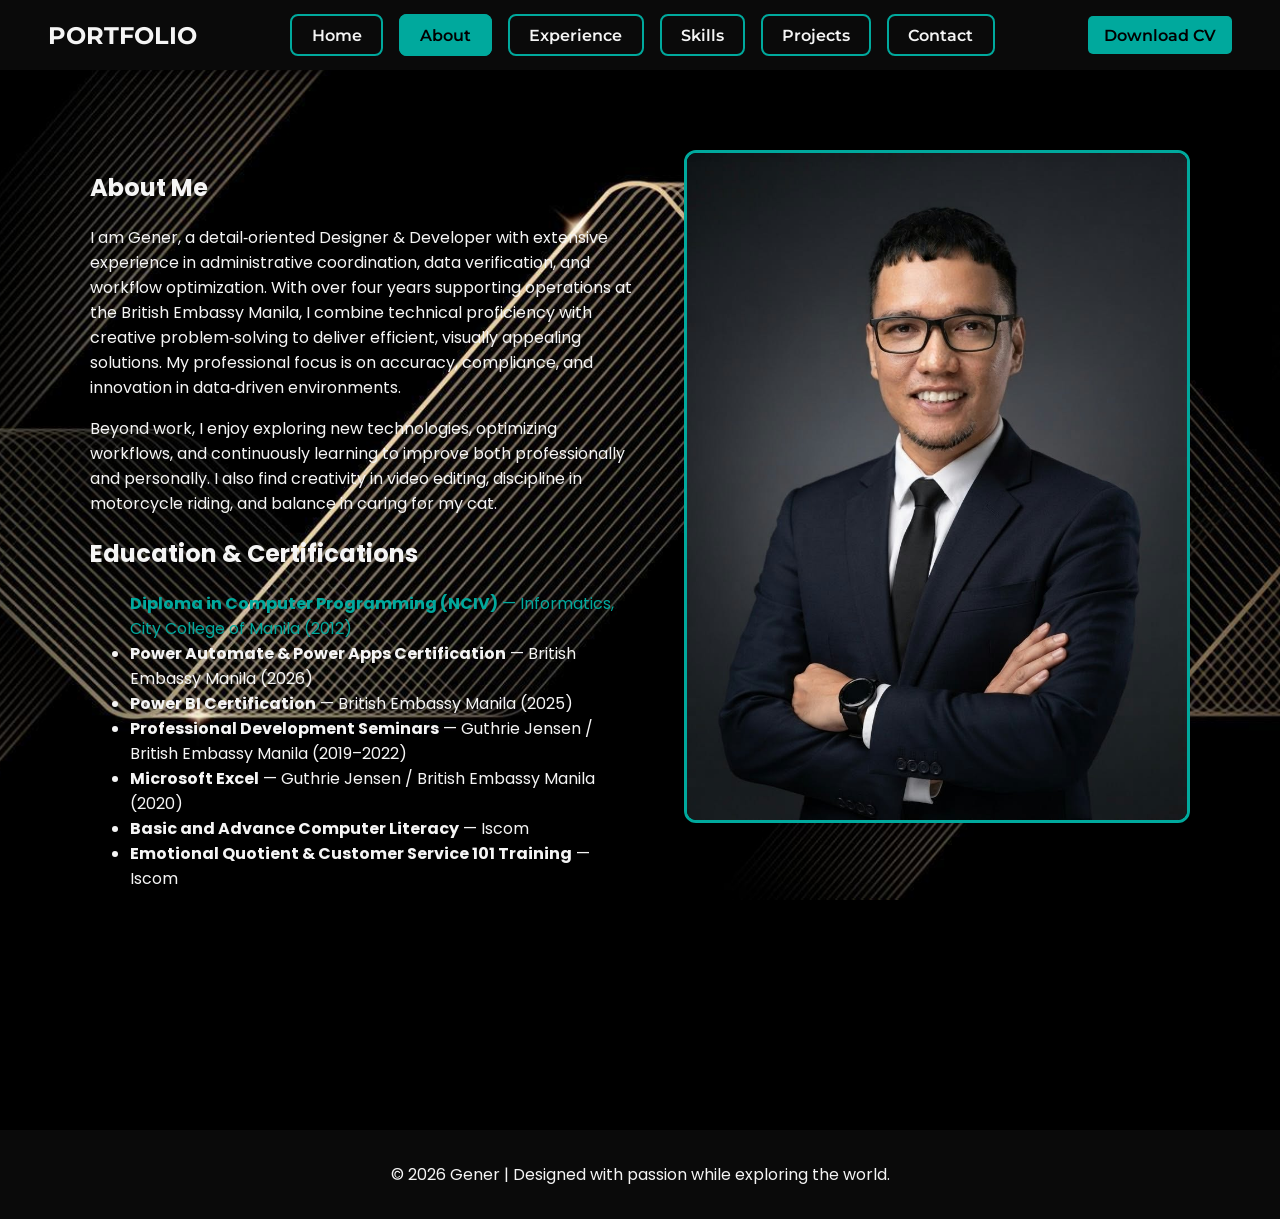
==== about.html @ e72fcc2e "Update about.html" ====
<!DOCTYPE html>
<html lang="en">
<head>
  <meta charset="UTF-8">
  <meta name="viewport" content="width=device-width, initial-scale=1.0">
  <title>About | Gener</title>
  <link rel="stylesheet" href="style.css">
</head>
<body>
  <!-- Header -->
  <header>
    <div class="logo">PORTFOLIO</div>
    <nav>
      <ul class="nav-buttons">
        <li><a href="index.html" class="btn-nav">Home</a></li>
        <li><a href="about.html" class="btn-nav active">About</a></li>
        <li><a href="experience.html" class="btn-nav">Experience</a></li>
        <li><a href="skills.html" class="btn-nav">Skills</a></li>
        <li><a href="projects.html" class="btn-nav">Projects</a></li>
        <li><a href="contact.html" class="btn-nav">Contact</a></li>
      </ul>
    </nav>
    <a href="Gener_CV.pdf" class="btn-download">Download CV</a>
  </header>

  <!-- About Section -->
  <section class="about">
    <div class="about-content">
      <!-- Text on the left -->
      <div class="about-text">
        <h1>About Me</h1>
        <p>
          I am Gener, a detail‑oriented Designer & Developer with extensive experience in administrative coordination, data verification, and workflow optimization. 
          With over four years supporting operations at the British Embassy Manila, I combine technical proficiency with creative problem‑solving to deliver efficient, 
          visually appealing solutions. My professional focus is on accuracy, compliance, and innovation in data‑driven environments.
        </p>
        <p>
          Beyond work, I enjoy exploring new technologies, optimizing workflows, and continuously learning to improve both professionally and personally. 
          I also find creativity in video editing, discipline in motorcycle riding, and balance in caring for my cat.
        </p>

        <!-- Education Section -->
        <h2>Education & Certifications</h2>
        <ul>
          <li class="diploma-text">
          <strong>Diploma in Computer Programming (NCIV)</strong> — Informatics, City College of Manila (2012)
          <span class="diploma-image">
          <img src="diploma-image.jpg" alt="Diploma Certificate">
          </span>
          </li>
          <li><strong>Power Automate & Power Apps Certification</strong> — British Embassy Manila (2026)</li>
          <li><strong>Power BI Certification</strong> — British Embassy Manila (2025)</li>
          <li><strong>Professional Development Seminars</strong> — Guthrie Jensen / British Embassy Manila (2019–2022)</li>
          <li><strong>Microsoft Excel</strong> — Guthrie Jensen / British Embassy Manila (2020)</li>
          <li><strong>Basic and Advance Computer Literacy</strong> — Iscom </li>
          <li><strong>Emotional Quotient & Customer Service 101 Training</strong> — Iscom </li>
        </ul>
      </div>

      <!-- Photo on the right -->
      <div class="about-image">
        <img src="your-photo.jpg" alt="Gener Professional Portrait">
      </div>
    </div>
  </section>

  <!-- Footer -->
  <footer>
    <p>© 2026 Gener | Designed with passion while exploring the world.</p>
  </footer>
</body>
</html>
---- style.css ----
@import url('https://fonts.googleapis.com/css2?family=Montserrat:wght@600;700&family=Poppins:wght@400;500&display=swap');

/* Global Styles */
body {
  font-family: 'Poppins', sans-serif;
  margin: 0;
  background-color: #000;
  color: #f5f5f5;
  scroll-behavior: smooth;
}

/* Header */
header {
  display: flex;
  justify-content: space-between;
  align-items: center;
  background: #0a0a0a;
  padding: 1rem 3rem;
  box-shadow: 0 2px 8px rgba(0,0,0,0.6);
  position: sticky;
  top: 0;
  z-index: 1000;
}

.logo {
  font-family: 'Montserrat', sans-serif;
  font-weight: 700;
  color: #f5f5f5;
  font-size: 1.5rem;
}

/* Navigation Buttons */
.nav-buttons {
  list-style: none;
  display: flex;
  gap: 1rem;
  margin: 0;
  padding: 0;
}

.btn-nav {
  background: transparent;
  color: #f5f5f5;
  font-family: 'Montserrat', sans-serif;
  font-weight: 600;
  text-decoration: none;
  padding: 0.6rem 1.2rem;
  border-radius: 8px;
  border: 2px solid #00a99d;
  transition: all 0.3s ease;
}

.btn-nav:hover,
.btn-nav.active {
  background: #00a99d;
  color: #000;
}

/* Download CV Button */
.btn-download {
  font-family: 'Montserrat', sans-serif;
  background: #00a99d;
  color: #000;
  padding: 0.6rem 1rem;
  border-radius: 5px;
  text-decoration: none;
  font-weight: 600;
  transition: background 0.3s ease;
}

.btn-download:hover {
  background: #007f8c;
  color: #fff;
}

/* Hero Section */
.hero {
  position: relative;
  display: flex;
  align-items: center;
  justify-content: center;
  min-height: 100vh;
  padding: 5rem 2rem;
  overflow: hidden;
}

.hero-bg {
  position: absolute;
  top: 0;
  left: 0;
  width: 100%;
  height: 100%;
  background-image: url('backround 4k.jpg'); /* check spelling/path */
  background-size: cover;
  background-position: center center;
  background-repeat: no-repeat;
  background-attachment: fixed; 
  z-index: -1;
}

.hero-bg::after {
  content: "";
  position: absolute;
  inset: 0;
  background: rgba(0,0,0,0.5);
  z-index: -1;
}

.hero-content {
  display: flex;
  align-items: center;
  justify-content: space-between;
  gap: 3rem;
  max-width: 1100px;
  margin: 0 auto;
  position: relative;
  z-index: 1;
  color: #fff;
}

.hero-text {
  flex: 1;
  max-width: 600px;
  animation: fadeIn 1.2s ease-in-out;
}

.hero-text .tagline {
  color: #ff4d4d;
  font-weight: 600;
  letter-spacing: 1px;
}

.hero-text h1 {
  font-family: 'Montserrat', sans-serif;
  font-size: 2.8rem;
  margin: 0.5rem 0;
}

.hero-text h2 {
  font-family: 'Montserrat', sans-serif;
  font-size: 1.5rem;
  color: #e0e0e0;
  margin-bottom: 1rem;
}

.hero-text p {
  line-height: 1.8;
  margin-bottom: 1.5rem;
}

/* Buttons */
.buttons {
  display: flex;
  gap: 1rem;
}

.btn-primary {
  background: linear-gradient(to right, #004080, #00a99d);
  color: #fff;
  padding: 0.7rem 1.2rem;
  border-radius: 5px;
  text-decoration: none;
  font-family: 'Montserrat', sans-serif;
  font-weight: 600;
  transition: all 0.3s ease;
}

.btn-primary:hover {
  background: linear-gradient(to right, #002d5a, #007f8c);
  transform: translateY(-2px);
}

.btn-outline {
  border: 2px solid #fff;
  color: #fff;
  padding: 0.7rem 1.2rem;
  border-radius: 5px;
  text-decoration: none;
  font-family: 'Montserrat', sans-serif;
  font-weight: 600;
  transition: all 0.3s ease;
}

.btn-outline:hover {
  background: linear-gradient(to right, #004080, #00a99d);
  color: #fff;
  border: none;
  transform: translateY(-2px);
}

/* Hero Image */
.hero-image img {
  width: 350px;
  border-radius: 12px;
  border: 3px solid #e0e0e0;
  box-shadow: 0 10px 25px rgba(0, 0, 0, 0.25);
  background: transparent;
  animation: fadeIn 1.2s ease-in-out;
}

/* Shared Section Styles (About, Experience, Skills, Contact) */
.about,
.experience,
.skills,
.contact {
  position: relative;
  padding: 5rem 2rem;
  min-height: 100vh;
  background-image: url('backround 4k.jpg'); /* reuse same background */
  background-size: cover;
  background-position: center center;
  background-repeat: no-repeat;
  background-attachment: fixed; 
  color: #f5f5f5;
}

.about::after,
.experience::after,
.skills::after,
.contact::after {
  content: "";
  position: absolute;
  inset: 0;
  background: rgba(0,0,0,0.5);
  z-index: -1;
}

.about-content,
.experience-content,
.skills-content,
.contact-content {
  display: flex;
  justify-content: space-between;
  align-items: flex-start;
  gap: 3rem;
  max-width: 1100px;
  margin: 0 auto;
  position: relative;
  z-index: 1;
}

.about-text,
.experience-text,
.skills-text,
.contact-text {
  flex: 1;
  max-width: 600px;
  animation: fadeIn 1.2s ease-in-out;
}

.about-image,
.experience-image,
.skills-image,
.contact-image {
  flex-shrink: 0;
  align-self: flex-start;
}

.about-image img,
.experience-image img,
.skills-image img,
.contact-image img {
  width: 350px;
  border-radius: 12px;
  border: 3px solid #e0e0e0;
  box-shadow: 0 10px 25px rgba(0, 0, 0, 0.25);
  background: transparent;
  transition: all 0.3s ease-in-out;
}

.about-image img:hover,
.experience-image img:hover,
.skills-image img:hover,
.contact-image img:hover {
  transform: scale(1.03);
}

/* Footer */
footer {
  background: #0a0a0a;
  color: #f5f5f5;
  text-align: center;
  padding: 1rem;
}

/* Animation */
@keyframes fadeIn {
  from { opacity: 0; transform: translateY(20px); }
  to { opacity: 1; transform: translateY(0); }
}

/* Responsive Design */
@media (max-width: 768px) {
  .hero-content,
  .about-content,
  .experience-content,
  .skills-content,
  .contact-content {
    flex-direction: column;
    text-align: center;
  }

  .hero-image img,
  .about-image img,
  .experience-image img,
  .skills-image img,
  .contact-image img {
    width: 250px;
    margin-top: 1.5rem;
  }
}
/* Diploma Hover Popup */
.diploma-text {
  position: relative;
  display: inline-block;
  cursor: pointer;
  color: #00a99d;
  transition: color 0.3s ease;
}

.diploma-text:hover {
  color: #fff;
}

.diploma-image {
  display: none;
  position: absolute;
  top: 120%;
  left: 0;
  z-index: 10;
}

.diploma-text:hover .diploma-image {
  display: block;
  animation: fadeIn 0.5s ease-in-out;
}

.diploma-image img {
  width: 400px;
  border: 2px solid #ccc;
  border-radius: 8px;
  box-shadow: 0 4px 8px rgba(0,0,0,0.3);
}

/* Smooth fade-in animation */
@keyframes fadeIn {
  from { opacity: 0; transform: translateY(10px); }
  to { opacity: 1; transform: translateY(0); }
}

.card-container {
  perspective: 1000px;
  display: inline-block;
}

.card {
  width: 300px;
  height: 400px;
  position: relative;
  transform-style: preserve-3d;
  transition: transform 0.8s;
}

.card:hover {
  transform: rotateY(180deg);
}

.card-front, .card-back {
  position: absolute;
  width: 100%;
  height: 100%;
  backface-visibility: hidden;
  border-radius: 10px;
  overflow: hidden;
  box-shadow: 0 4px 10px rgba(0,0,0,0.3);
}

.card-front {
  background: #111;
  color: #fff;
  text-align: center;
  padding: 1rem;
}

.card-front img {
  width: 100%;
  height: 250px;
  object-fit: cover;
  border-bottom: 2px solid #00a99d;
}

.card-back {
  background: #00a99d;
  color: #fff;
  transform: rotateY(180deg);
  text-align: center;
  padding: 1.5rem;
}
/* 3D Flip Animation */
.card-container {
  perspective: 1000px;
}

.card {
  width: 300px;
  height: 400px;
  position: relative;
  transform-style: preserve-3d;
  transition: transform 0.8s ease;
}

.card:hover {
  transform: rotateY(180deg);
}

.card-front, .card-back {
  position: absolute;
  width: 100%;
  height: 100%;
  backface-visibility: hidden;
  border-radius: 10px;
  overflow: hidden;
  box-shadow: 0 4px 10px rgba(0,0,0,0.3);
}

.card-front {
  background: #111;
  color: #fff;
  text-align: center;
  padding: 1rem;
}

.card-front img {
  width: 100%;
  height: 250px;
  object-fit: cover;
  border-bottom: 2px solid #00a99d;
}
.card-back {
  background-color: #00a99d;
  color: #fff;
  transform: rotateY(180deg);
  text-align: left; /* Change from center to left for better readability */
  padding: 1.5rem;
  border-radius: 10px;
}

.card-back h3 {
  text-align: center; /* Keep the heading centered */
  margin-bottom: 1rem;
  font-weight: 700;
}

.card-back ul {
  list-style-type: disc; /* Adds bullet points */
  padding-left: 1.5rem; /* Indent bullets properly */
  line-height: 1.6; /* Improves spacing between lines */
}

.card-back li {
  margin-bottom: 0.5rem;
}
.hover-title {
  position: relative;
  display: inline-block;
  cursor: pointer;
  color: #fff;
}

.popup-image {
  display: none;
  position: absolute;
  top: 120%;
  left: 0;
  z-index: 10;
  opacity: 0;
  transition: opacity 0.3s ease;
}

.popup-image img {
  width: 440px;
  border: 2px solid #00a99d;
  border-radius: 8px;
  box-shadow: 0 4px 10px rgba(0,0,0,0.4);
}
.hover-title {
  position: relative;
  display: inline-block;
  cursor: pointer;
  color: #fff;
}

.popup-image {
  display: none;
  position: absolute;
  top: 0;
  right: -480px; /* adjust to fit your layout */
  z-index: 10;
  opacity: 0;
  transform: translateX(50px); /* start slightly off-screen */
  transition: opacity 0.4s ease, transform 0.4s ease;
}

.popup-image img {
  width: 440px; /* double size */
  border: 2px solid #00a99d;
  border-radius: 8px;
  box-shadow: 0 4px 10px rgba(0,0,0,0.4);
}

.hover-title:hover .popup-image {
  display: block;
  opacity: 1;
  transform: translateX(0); /* slides into place */
}
.about-content {
  display: flex;
  justify-content: space-between;
  align-items: flex-start;
}

.about-image {
  position: sticky;   /* keeps it fixed while scrolling within section */
  top: 100px;         /* distance from top of viewport */
  align-self: flex-start;
}

.about-image img {
  width: 500px;
  border-radius: 12px;
  border: 3px solid #00a99d;
  box-shadow: 0 10px 25px rgba(0, 0, 0, 0.25);
  transition: all 0.3s ease-in-out;
}

.about-image img:hover {
  transform: scale(1.03);
}
.skills-content {
  display: grid;
  grid-template-columns: 1fr 1fr;
  gap: 4rem; /* wider spacing between columns */
  max-width: 1200px;
  margin: 0 auto;
  padding: 3rem 2rem;
  color: #f5f5f5;
  line-height: 1.8; /* smoother text flow */
  font-size: 1rem;
}

.skills-content h1 {
  font-size: 1.9rem;
  color: #00a99d;
  margin-bottom: 1.2rem;
  border-bottom: 2px solid #00a99d;
  padding-bottom: 0.6rem;
  text-transform: uppercase;
  letter-spacing: 1px;
  font-family: 'Montserrat', sans-serif;
}

.skills-list {
  list-style: none;
  padding-left: 0;
  margin-bottom: 2rem;
}

.skills-list li {
  margin-bottom: 1rem;
  color: #ddd;
  font-family: 'Poppins', sans-serif;
}

.skills-list li strong {
  display: block; /* separates headings from descriptions */
  color: #ffd700;
  font-weight: 600;
  margin-bottom: 0.3rem;
}

@media (max-width: 900px) {
  .skills-content {
    grid-template-columns: 1fr;
    text-align: center;
  }

  .skills-list li strong {
    display: inline;
  }
}
#contact {
  background-color: #111;
  color: #fff;
  padding: 40px;
  border-radius: 15px;
  max-width: 400px; /* use max-width for responsiveness */
  margin: 50px auto;
  box-shadow: 0 0 15px rgba(0, 0, 0, 0.5);
}

#contact h2 {
  text-align: center;
  margin-bottom: 20px;
  font-size: 1.8em;
}

.contact-form input,
.contact-form textarea {
  width: 100%;
  padding: 12px;
  margin: 10px 0;
  border: 1px solid #444;
  border-radius: 10px;
  background-color: #222;
  color: #fff;
  font-size: 1em;
  outline: none;
}

.contact-form input:focus,
.contact-form textarea:focus {
  border-color: #00bfa5; /* subtle highlight when focused */
}

.contact-form textarea {
  height: 120px;
  resize: none;
}

.contact-form button {
  width: 100%;
  padding: 12px;
  background-color: #f5f5f5;
  color: #000;
  border: none;
  border-radius: 10px;
  cursor: pointer;
  font-weight: bold;
  transition: background-color 0.3s ease;
}

.contact-form button:hover {
  background-color: #ddd;
}
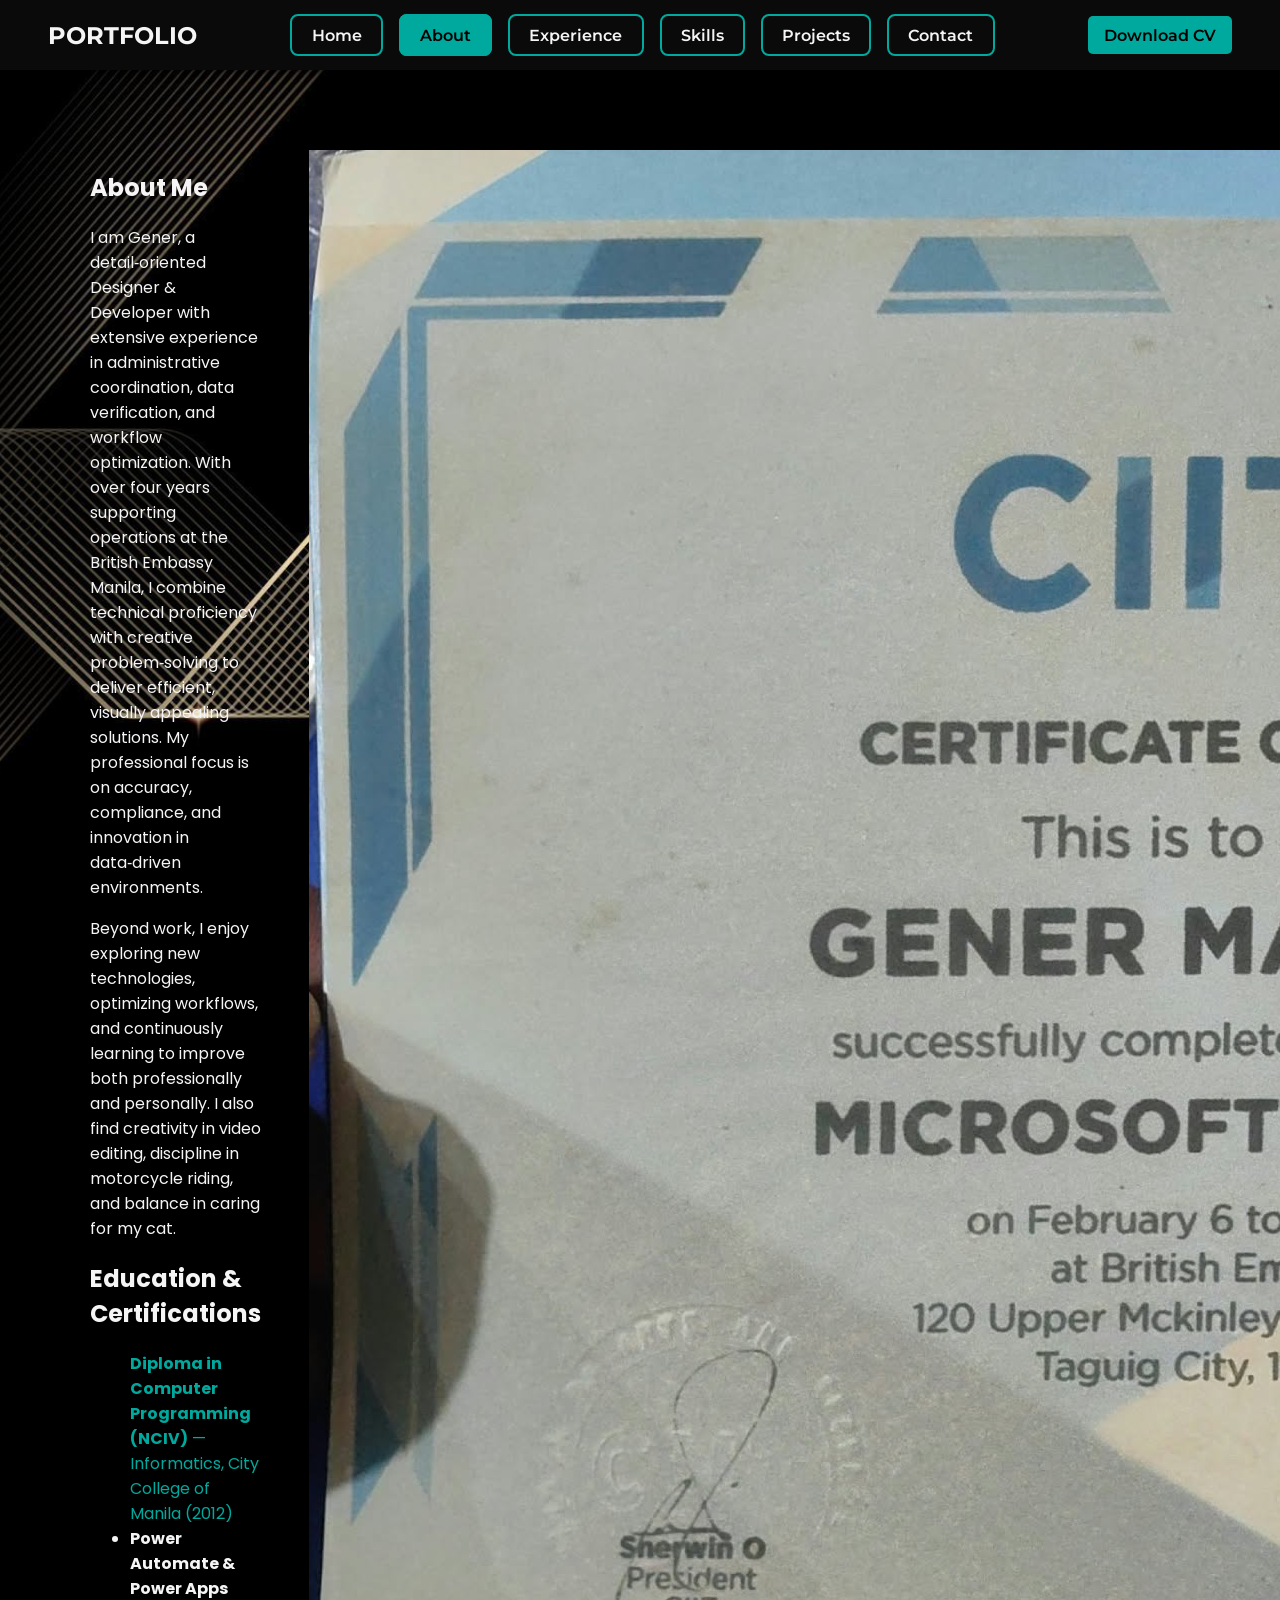
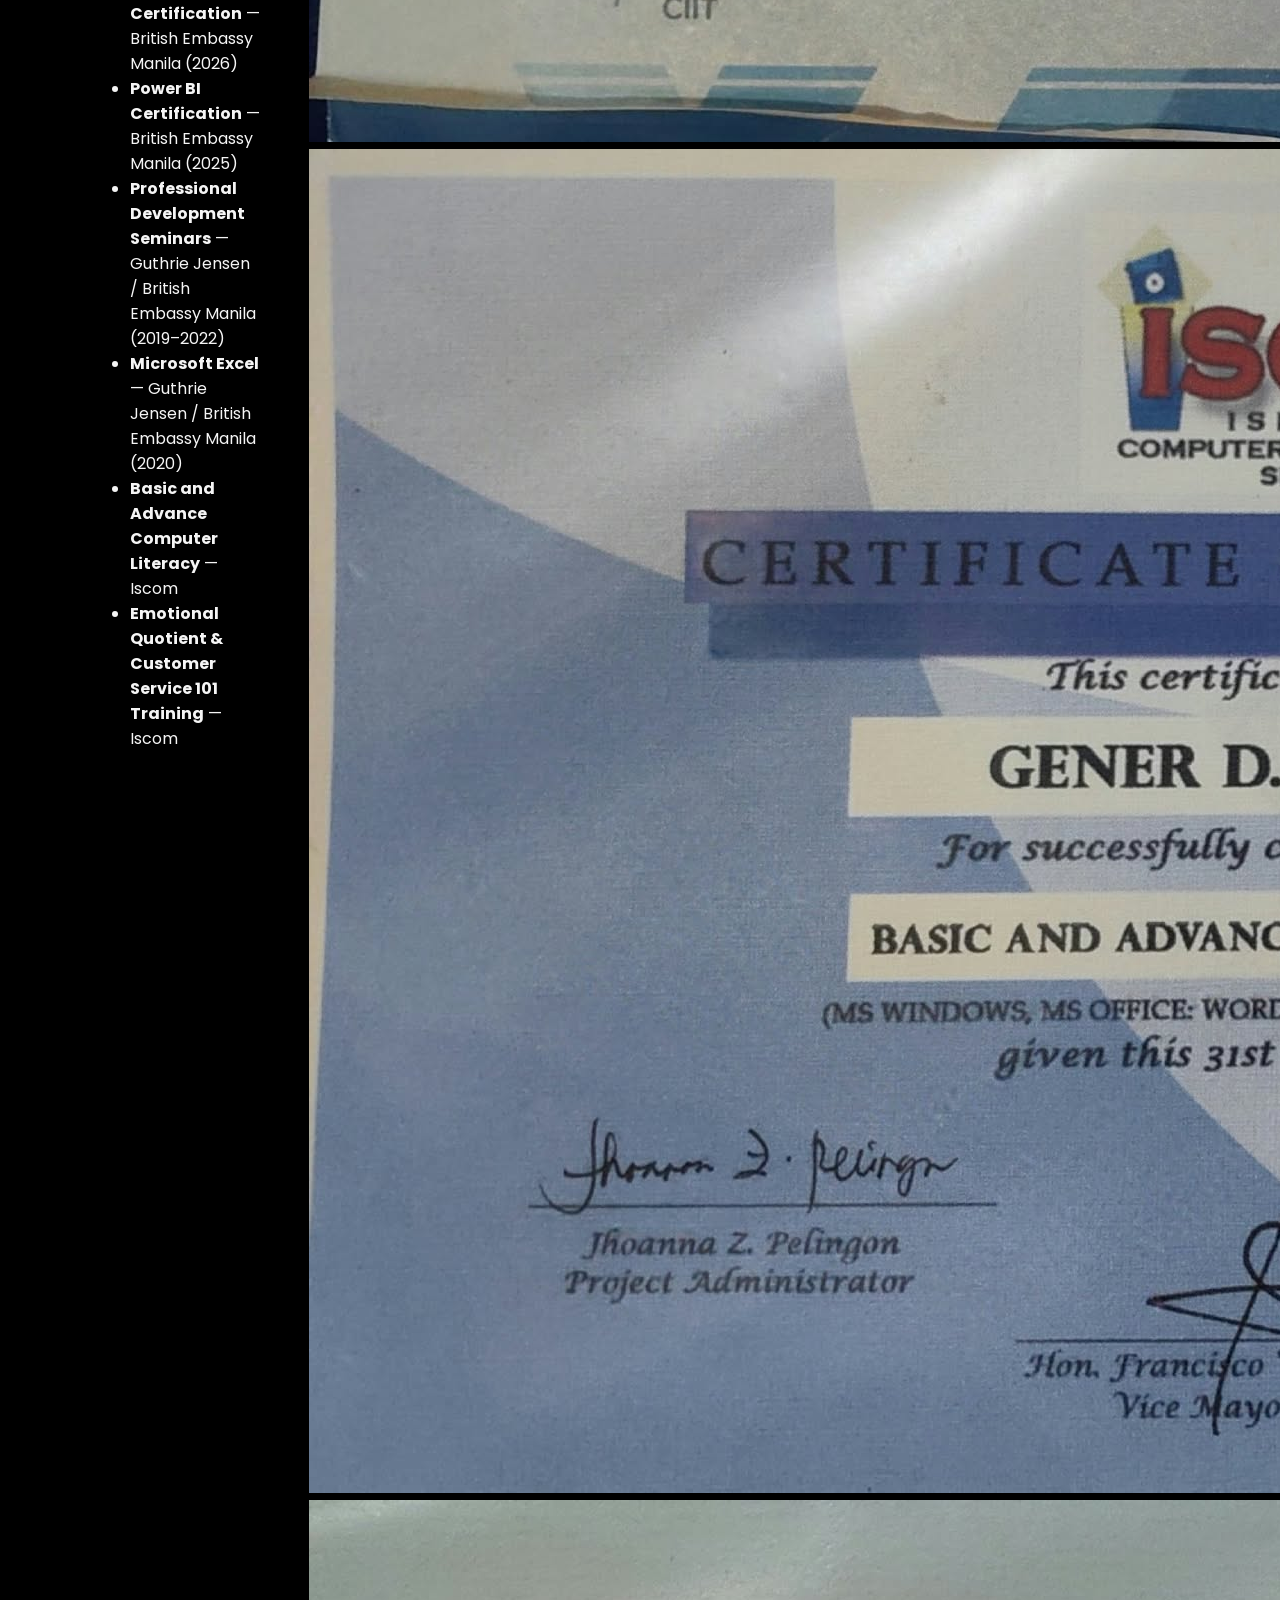
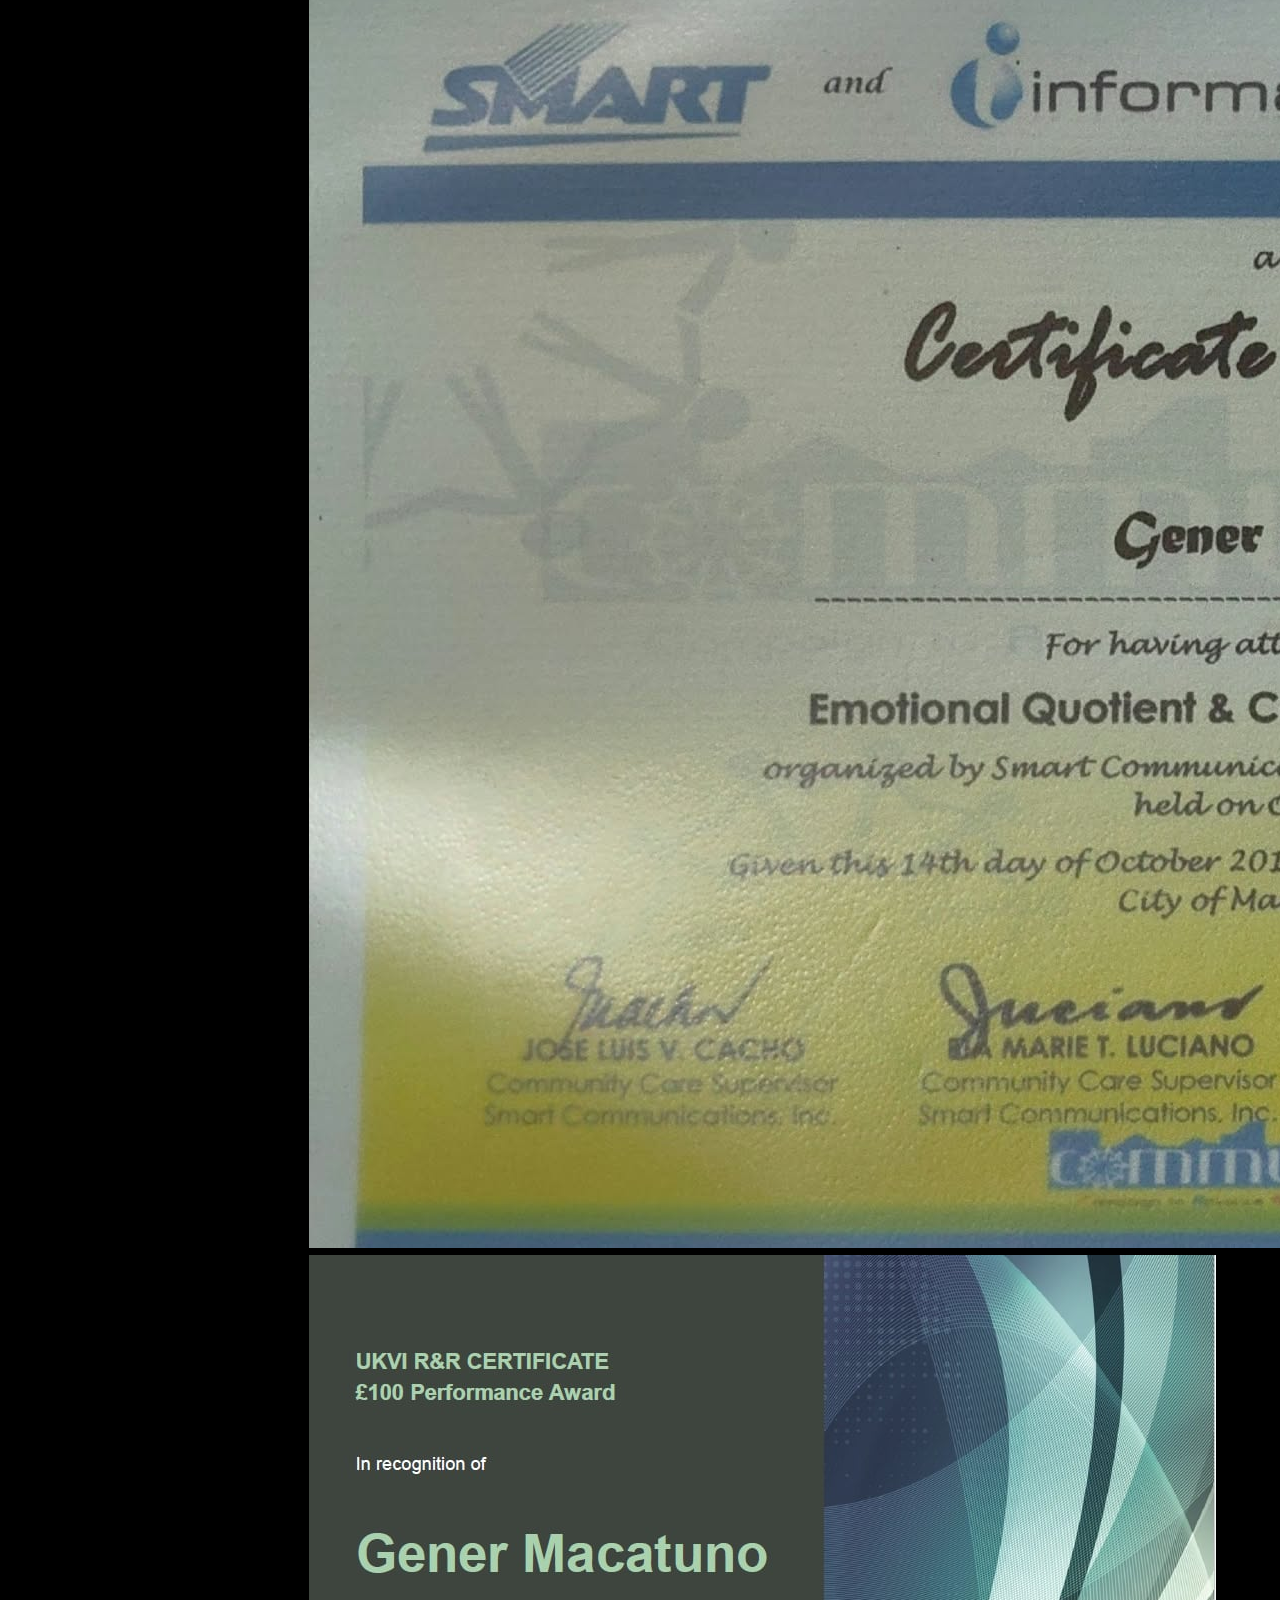
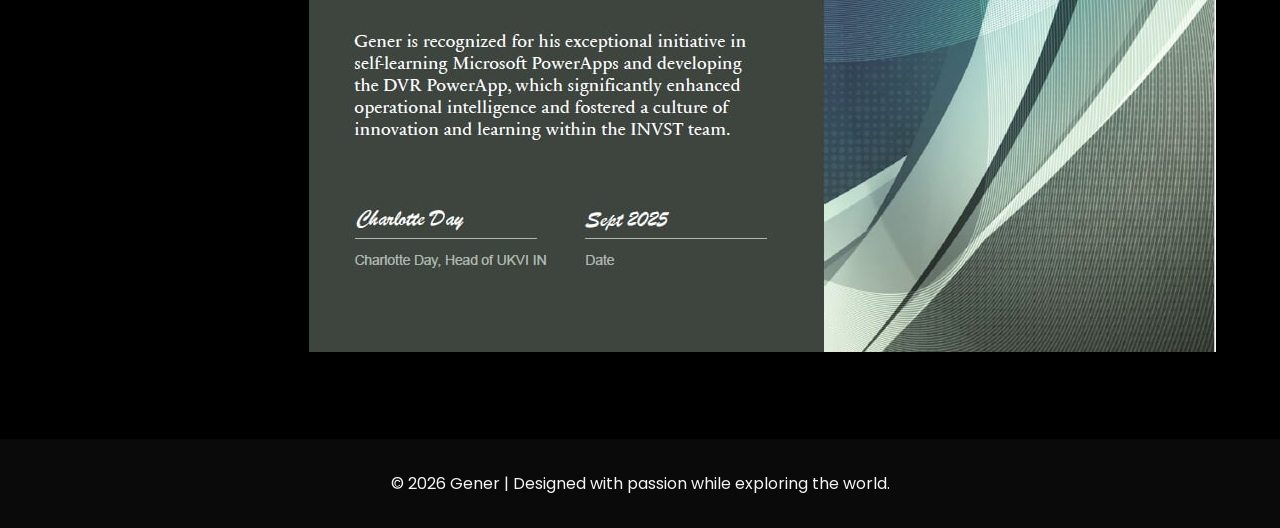
==== commit 981648a6: "Update about.html" ====
--- a/about.html
+++ b/about.html
@@ -57,6 +57,17 @@
         </ul>
       </div>
 
+      <section class="image-slider">
+  <div class="slider-container">
+    <img src="img1.jpg" alt="Image 1">
+    <img src="img2.jpg" alt="Image 2">
+    <img src="img3.jpg" alt="Image 3">
+    <img src="img4.jpg" alt="Image 4">
+    
+  </div>
+</section>
+
+
       <!-- Photo on the right -->
       <div class="about-image">
         <img src="your-photo.jpg" alt="Gener Professional Portrait">
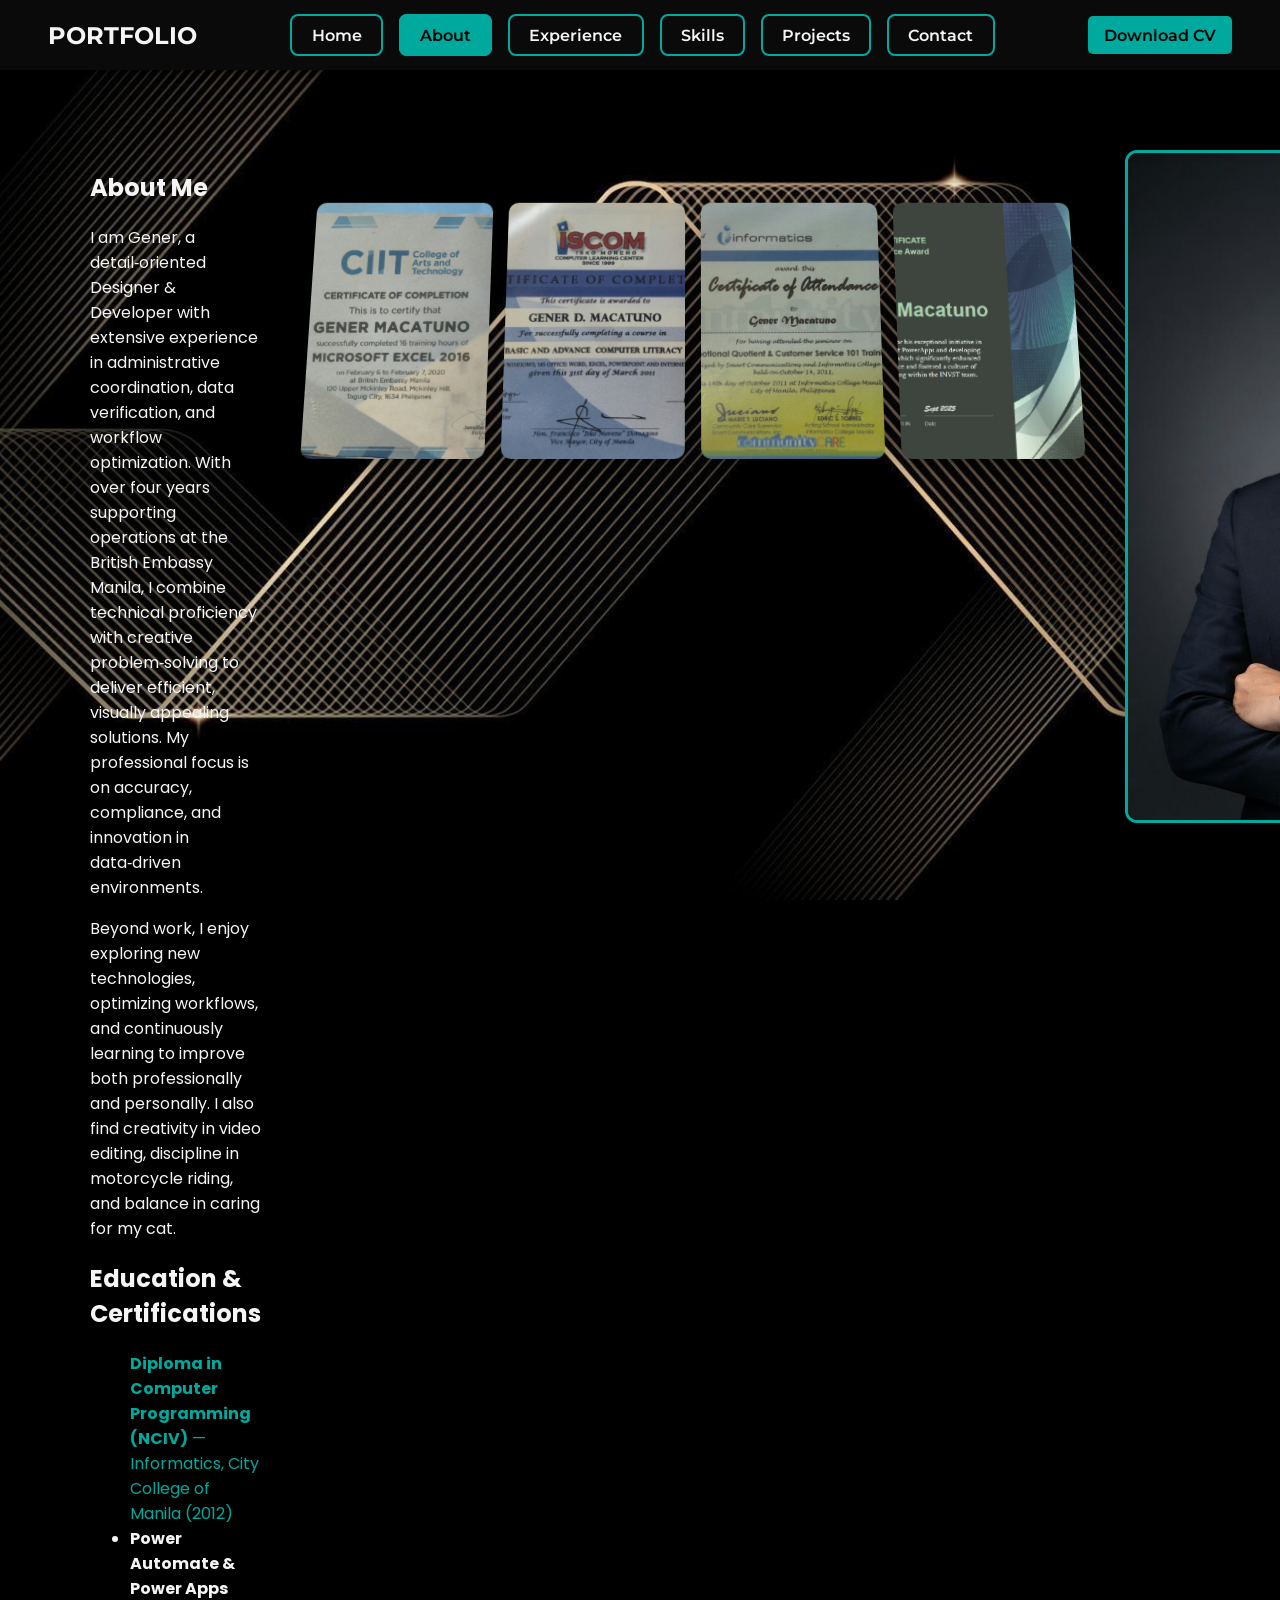
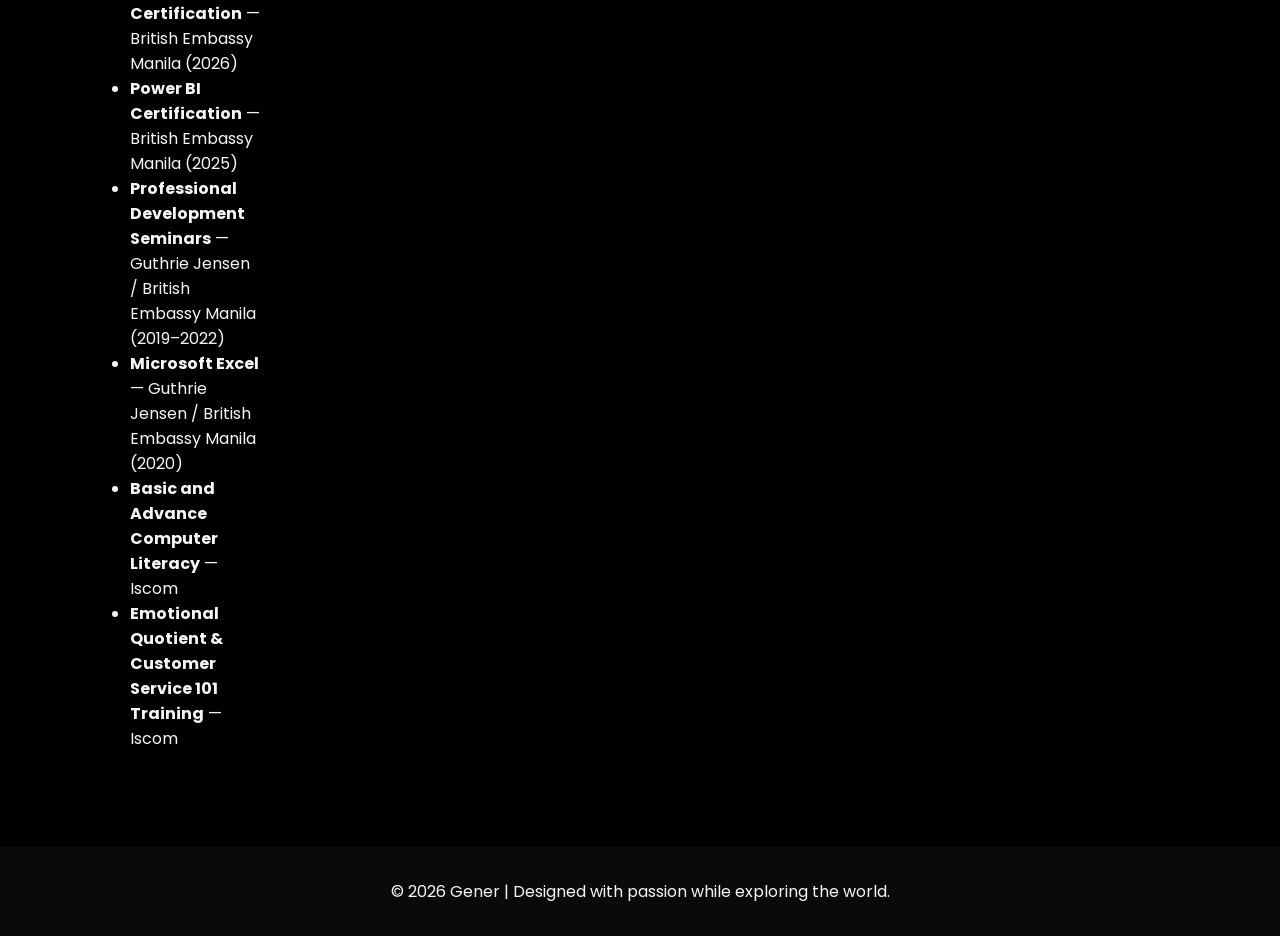
==== commit d3417df5: "Update about.html" ====
--- a/about.html
+++ b/about.html
@@ -56,13 +56,13 @@
           <li><strong>Emotional Quotient & Customer Service 101 Training</strong> — Iscom </li>
         </ul>
       </div>
-
-      <section class="image-slider">
-  <div class="slider-container">
-    <img src="img1.jpg" alt="Image 1">
-    <img src="img2.jpg" alt="Image 2">
-    <img src="img3.jpg" alt="Image 3">
-    <img src="img4.jpg" alt="Image 4">
+<!-- Image Slider Below Education Section -->
+  <section class="image-slider">
+    <div class="slider-container">
+    <img src="img1.jpg" alt="Certificate 1">
+    <img src="img2.jpg" alt="Certificate 2">
+    <img src="img3.jpg" alt="Certificate 3">
+    <img src="img4.jpg" alt="Certificate 4">
     
   </div>
 </section>
--- a/style.css
+++ b/style.css
@@ -642,3 +642,30 @@
 .contact-form button:hover {
   background-color: #ddd;
 }
+.image-slider {
+  display: flex;
+  justify-content: center;
+  align-items: center;
+  perspective: 1000px;
+  margin-top: 3rem;
+}
+
+.slider-container {
+  display: flex;
+  gap: 1rem;
+  transform: rotateX(10deg);
+}
+
+.slider-container img {
+  width: 180px;
+  height: 260px;
+  object-fit: cover;
+  border-radius: 10px;
+  box-shadow: 0 10px 25px rgba(0,0,0,0.4);
+  transition: transform 0.6s ease, box-shadow 0.3s ease;
+}
+
+.slider-container img:hover {
+  transform: translateZ(50px) scale(1.05);
+  box-shadow: 0 15px 30px rgba(0,0,0,0.6);
+}
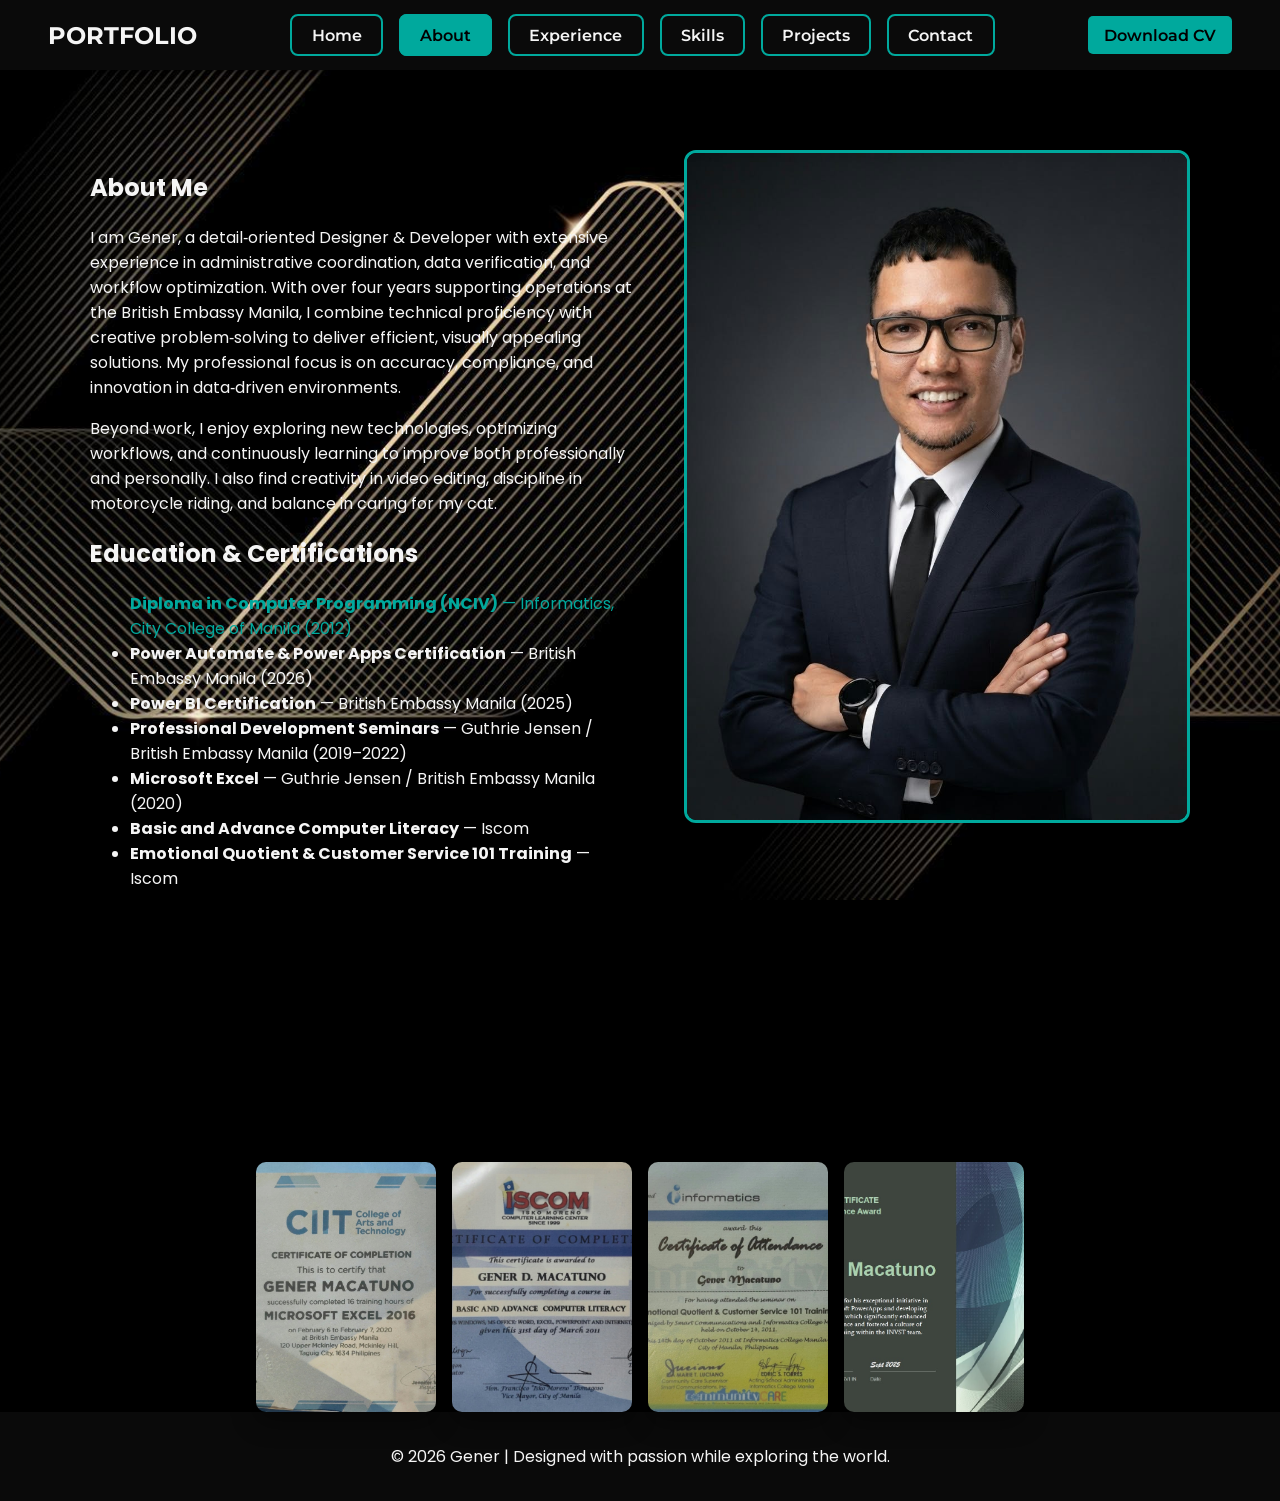
==== commit 84a1de0b: "Update about.html" ====
--- a/about.html
+++ b/about.html
@@ -56,7 +56,15 @@
           <li><strong>Emotional Quotient & Customer Service 101 Training</strong> — Iscom </li>
         </ul>
       </div>
-<!-- Image Slider Below Education Section -->
+
+      <!-- Photo on the right -->
+      <div class="about-image">
+        <img src="your-photo.jpg" alt="Gener Professional Portrait">
+      </div>
+    </div>
+  </section>
+
+  <!-- Image Slider Below Education Section -->
   <section class="image-slider">
     <div class="slider-container">
     <img src="img1.jpg" alt="Certificate 1">
@@ -67,14 +75,6 @@
   </div>
 </section>
 
-
-      <!-- Photo on the right -->
-      <div class="about-image">
-        <img src="your-photo.jpg" alt="Gener Professional Portrait">
-      </div>
-    </div>
-  </section>
-
   <!-- Footer -->
   <footer>
     <p>© 2026 Gener | Designed with passion while exploring the world.</p>
--- a/style.css
+++ b/style.css
@@ -643,22 +643,20 @@
   background-color: #ddd;
 }
 .image-slider {
+  margin-top: 2rem;
+  text-align: center;
+}
+
+.slider-container {
   display: flex;
   justify-content: center;
-  align-items: center;
+  gap: 1rem;
   perspective: 1000px;
-  margin-top: 3rem;
-}
-
-.slider-container {
-  display: flex;
-  gap: 1rem;
-  transform: rotateX(10deg);
 }
 
 .slider-container img {
   width: 180px;
-  height: 260px;
+  height: 250px;
   object-fit: cover;
   border-radius: 10px;
   box-shadow: 0 10px 25px rgba(0,0,0,0.4);
@@ -669,3 +667,4 @@
   transform: translateZ(50px) scale(1.05);
   box-shadow: 0 15px 30px rgba(0,0,0,0.6);
 }
+
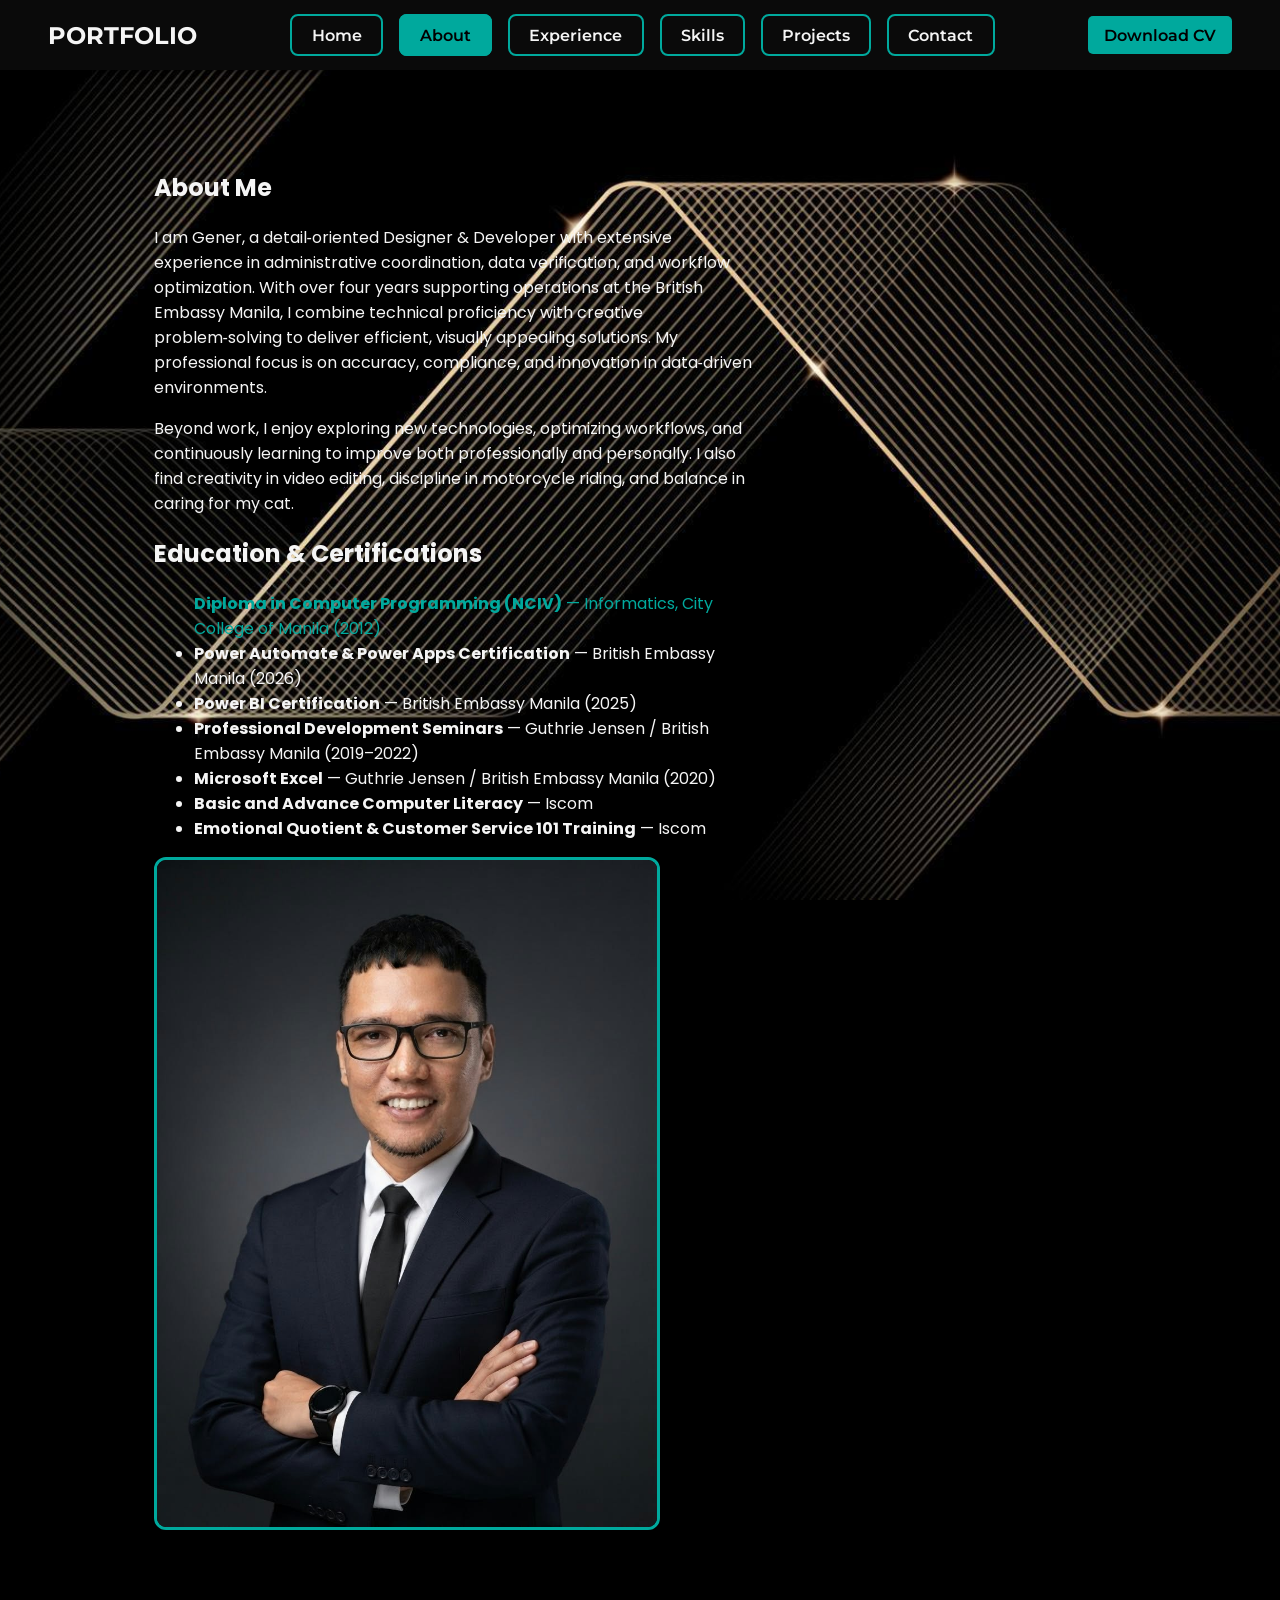
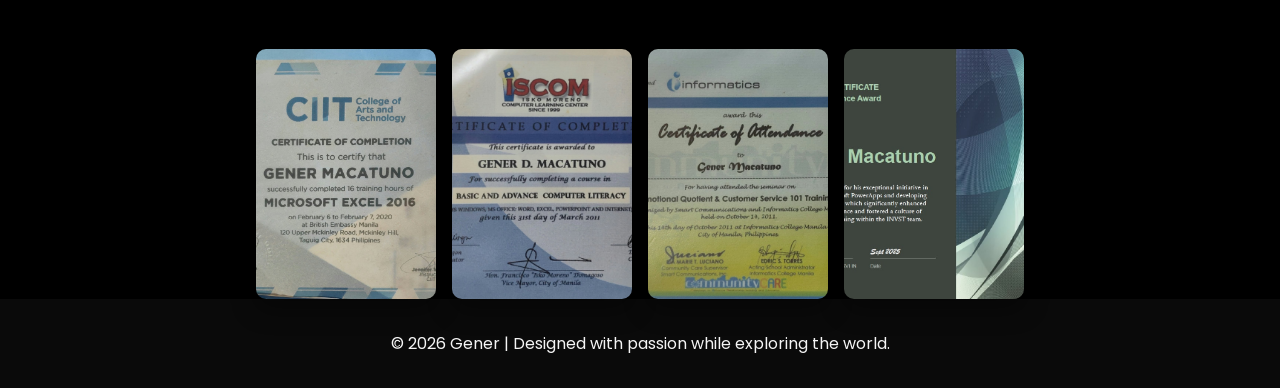
==== commit 1dc21835: "Update about.html" ====
--- a/about.html
+++ b/about.html
@@ -55,7 +55,7 @@
           <li><strong>Basic and Advance Computer Literacy</strong> — Iscom </li>
           <li><strong>Emotional Quotient & Customer Service 101 Training</strong> — Iscom </li>
         </ul>
-      </div>
+     
 
       <!-- Photo on the right -->
       <div class="about-image">
--- a/style.css
+++ b/style.css
@@ -642,9 +642,26 @@
 .contact-form button:hover {
   background-color: #ddd;
 }
+.about {
+  display: flex;
+  flex-direction: column;
+  align-items: center;
+  text-align: left;
+  gap: 2rem;
+}
+
+.about-content {
+  display: flex;
+  justify-content: space-between;
+  align-items: flex-start;
+  width: 80%;
+  max-width: 1200px;
+}
+
 .image-slider {
   margin-top: 2rem;
   text-align: center;
+  width: 100%;
 }
 
 .slider-container {
@@ -667,4 +684,3 @@
   transform: translateZ(50px) scale(1.05);
   box-shadow: 0 15px 30px rgba(0,0,0,0.6);
 }
-
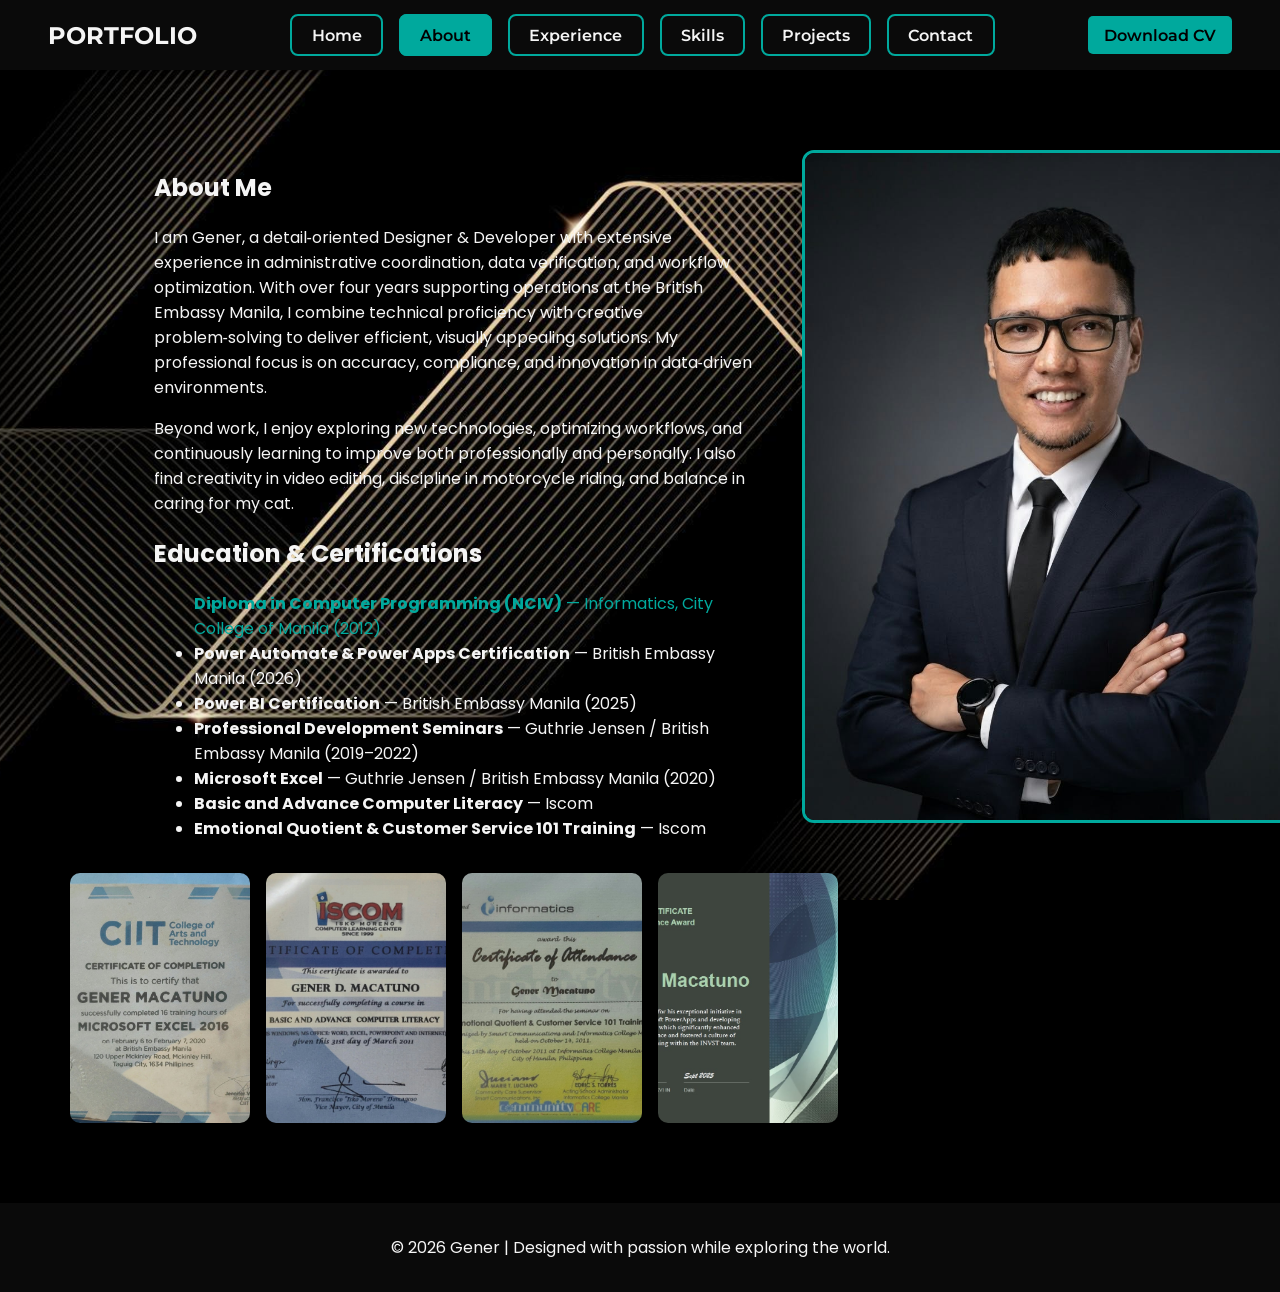
==== commit 15de3fb6: "Update about.html" ====
--- a/about.html
+++ b/about.html
@@ -56,14 +56,6 @@
           <li><strong>Emotional Quotient & Customer Service 101 Training</strong> — Iscom </li>
         </ul>
      
-
-      <!-- Photo on the right -->
-      <div class="about-image">
-        <img src="your-photo.jpg" alt="Gener Professional Portrait">
-      </div>
-    </div>
-  </section>
-
   <!-- Image Slider Below Education Section -->
   <section class="image-slider">
     <div class="slider-container">
@@ -74,6 +66,15 @@
     
   </div>
 </section>
+</div>
+      <!-- Photo on the right -->
+      <div class="about-image">
+        <img src="your-photo.jpg" alt="Gener Professional Portrait">
+      </div>
+     
+  </section>
+
+
 
   <!-- Footer -->
   <footer>
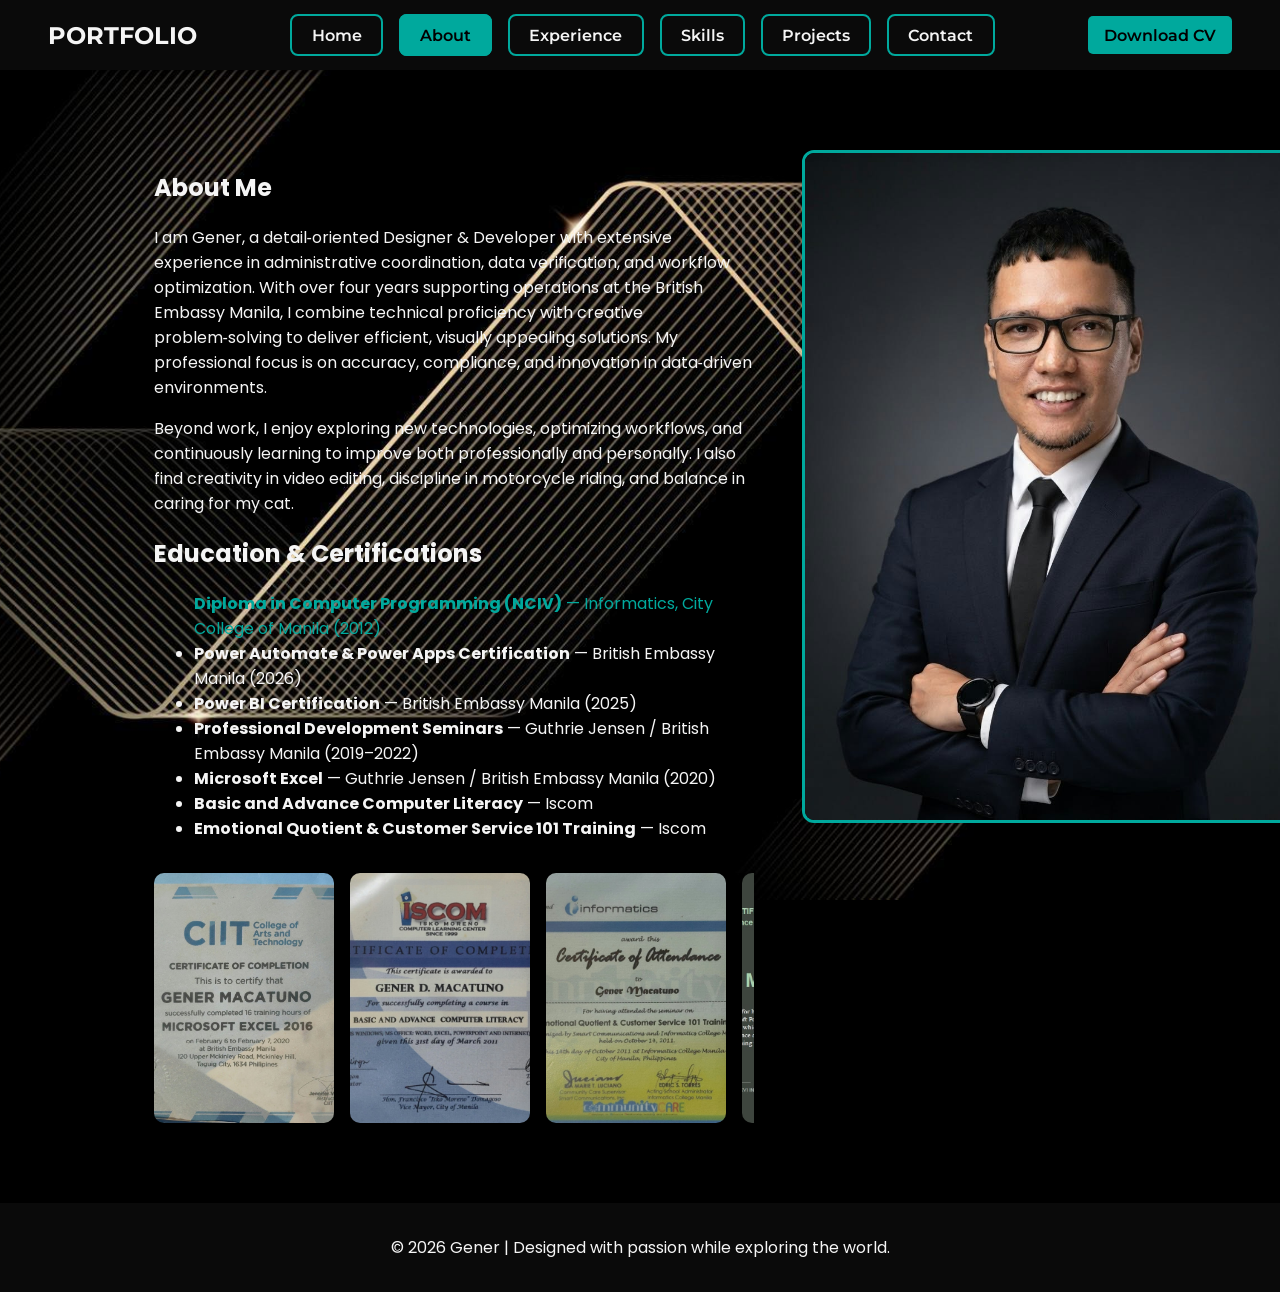
==== commit 9bc15115: "Update about.html" ====
--- a/about.html
+++ b/about.html
@@ -63,6 +63,11 @@
     <img src="img2.jpg" alt="Certificate 2">
     <img src="img3.jpg" alt="Certificate 3">
     <img src="img4.jpg" alt="Certificate 4">
+    <!-- duplicate for smooth loop -->
+  <img src="img1.jpg" alt="Certificate 1">
+  <img src="img2.jpg" alt="Certificate 2">
+  <img src="img3.jpg" alt="Certificate 3">
+  <img src="img4.jpg" alt="Certificate 4">
     
   </div>
 </section>
--- a/style.css
+++ b/style.css
@@ -657,18 +657,16 @@
   width: 80%;
   max-width: 1200px;
 }
-
 .image-slider {
+  overflow: hidden;
+  width: 100%;
   margin-top: 2rem;
-  text-align: center;
-  width: 100%;
 }
 
 .slider-container {
   display: flex;
-  justify-content: center;
   gap: 1rem;
-  perspective: 1000px;
+  animation: scrollSlider 20s linear infinite;
 }
 
 .slider-container img {
@@ -681,6 +679,13 @@
 }
 
 .slider-container img:hover {
-  transform: translateZ(50px) scale(1.05);
+  transform: scale(1.05);
   box-shadow: 0 15px 30px rgba(0,0,0,0.6);
 }
+
+/* Auto-scroll animation */
+@keyframes scrollSlider {
+  0% { transform: translateX(0); }
+  100% { transform: translateX(-50%); }
+}
+
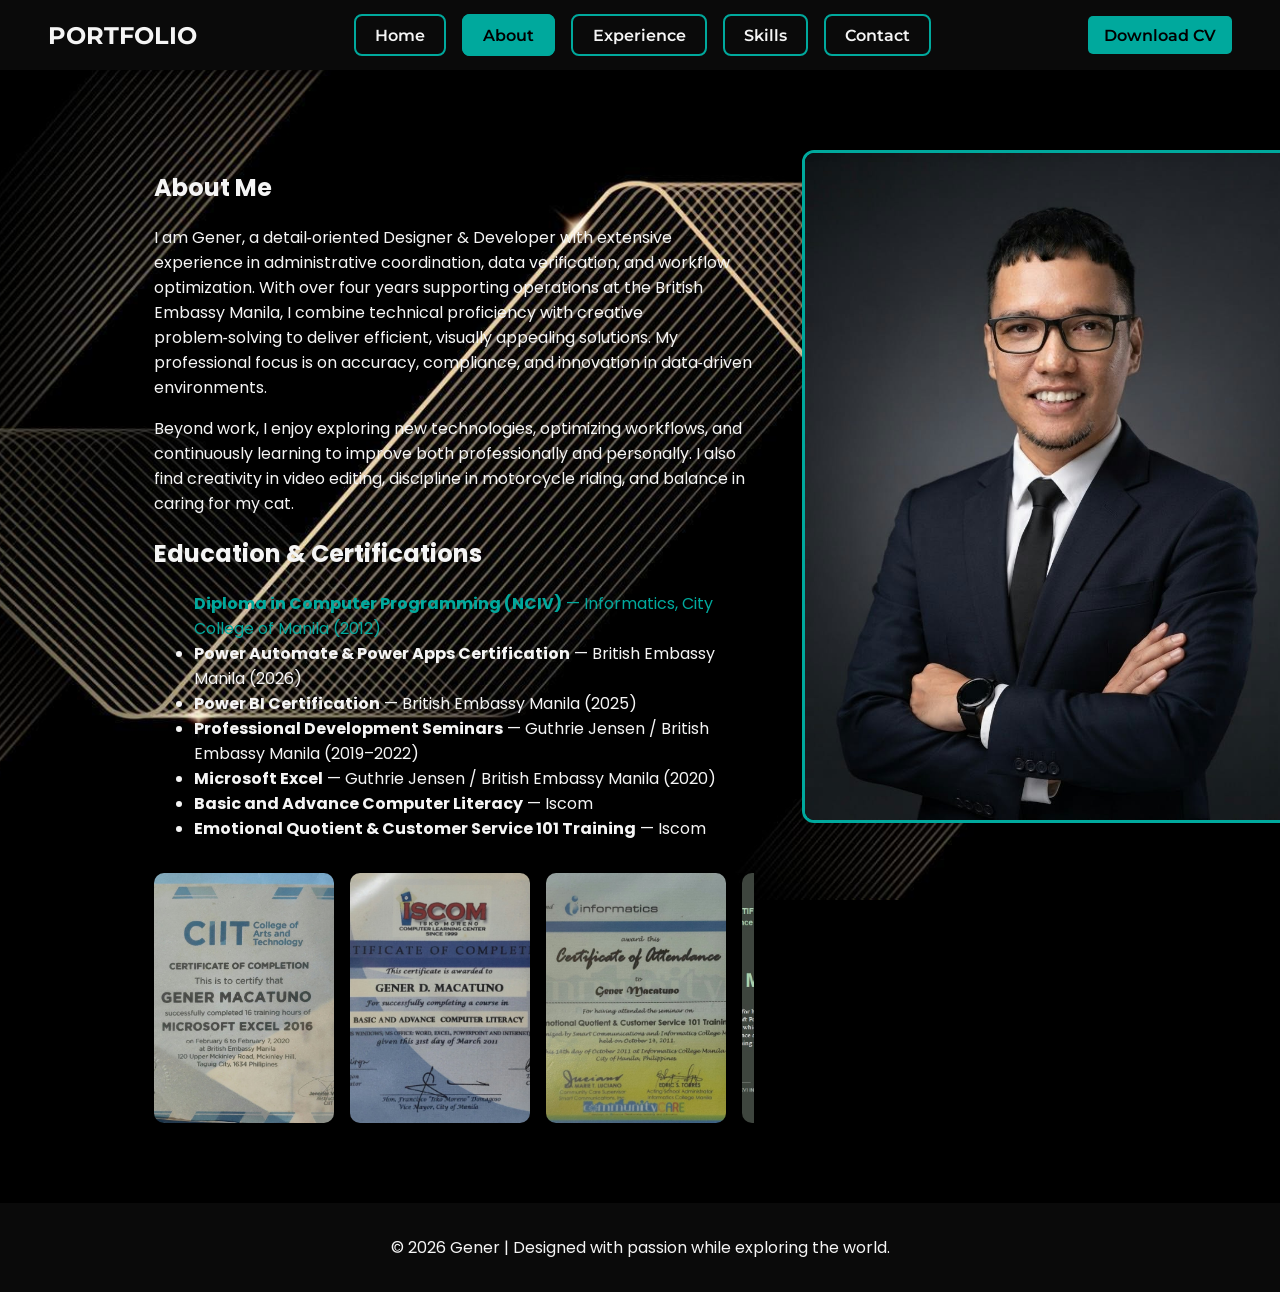
==== commit ae1703b1: "Update about.html" ====
--- a/about.html
+++ b/about.html
@@ -16,7 +16,6 @@
         <li><a href="about.html" class="btn-nav active">About</a></li>
         <li><a href="experience.html" class="btn-nav">Experience</a></li>
         <li><a href="skills.html" class="btn-nav">Skills</a></li>
-        <li><a href="projects.html" class="btn-nav">Projects</a></li>
         <li><a href="contact.html" class="btn-nav">Contact</a></li>
       </ul>
     </nav>
--- a/style.css
+++ b/style.css
@@ -688,4 +688,196 @@
   0% { transform: translateX(0); }
   100% { transform: translateX(-50%); }
 }
-
+.achievement-section {
+  margin-top: 3rem;
+  color: #f5f5f5;
+  max-width: 900px;
+}
+
+.section-title {
+  font-family: 'Montserrat', sans-serif;
+  font-weight: 700;
+  color: #00bfa6;
+  margin-bottom: 1rem;
+  font-size: 1.4rem;
+}
+
+.nomination-text {
+  font-family: 'Poppins', sans-serif;
+  line-height: 1.8;
+  color: #ccc;
+  margin-bottom: 2rem;
+  background: rgba(0, 0, 0, 0.4);
+  padding: 1rem 1.5rem;
+  border-left: 3px solid #00bfa6;
+  border-radius: 6px;
+}
+
+.tools-list {
+  list-style-type: disc;
+  padding-left: 1.5rem;
+  line-height: 1.8;
+  color: #ccc;
+}
+
+.tools-list li {
+  margin-bottom: 0.5rem;
+}
+.tools-heading {
+  display: flex;
+  align-items: center;
+  gap: 0.6rem;
+}
+
+.badge-icon {
+  width: 28px;
+  height: 28px;
+}
+.recognition-note {
+  margin-top: 2rem;
+  font-family: 'Poppins', sans-serif;
+  color: #ccc;
+  font-size: 0.95rem;
+  line-height: 1.6;
+  background: rgba(0, 0, 0, 0.4);
+  padding: 1rem 1.5rem;
+  border-left: 3px solid #00bfa6;
+  border-radius: 6px;
+}
+
+.recognition-note em {
+  color: #00bfa6;
+  font-style: normal;
+  font-weight: 600;
+}
+
+.recognition-image {
+  margin-top: 1.5rem;
+  text-align: center;
+}
+
+.recognition-image img {
+  width: 300px;
+  border-radius: 10px;
+  box-shadow: 0 10px 25px rgba(0,0,0,0.5);
+  border: 2px solid #00bfa6;
+}
+.recognition-slider {
+  overflow: hidden;
+  width: 100%;
+  margin-top: 2rem;
+  text-align: center;
+}
+.recognition-container {
+  display: flex;
+  justify-content: center;
+  gap: 2rem;
+  width: 100%;
+  max-width: 1200px; /* widen the container */
+  margin: 0 auto;
+}
+
+.recognition-container img {
+  width: 45%; /* increase image width */
+  height: auto;
+  border-radius: 10px;
+  box-shadow: 0 10px 25px rgba(0,0,0,0.5);
+  border: 2px solid #00bfa6;
+  transition: transform 0.6s ease;
+}
+
+.recognition-container img:hover {
+  transform: scale(1.05);
+}
+
+
+
+/* Auto-scroll animation */
+@keyframes scrollRecognition {
+  0% { transform: translateX(0); }
+  100% { transform: translateX(-50%); }
+}
+.popup {
+  display: none;
+  position: fixed;
+  z-index: 999;
+  left: 0;
+  top: 0;
+  width: 100%;
+  height: 100%;
+  background-color: rgba(0,0,0,0.9);
+  justify-content: center;
+  align-items: center;
+}
+
+.popup-content {
+  max-width: 90%;
+  max-height: 90%;
+  border-radius: 10px;
+  box-shadow: 0 10px 25px rgba(0,0,0,0.6);
+  border: 3px solid #00bfa6;
+}
+
+.close {
+  position: absolute;
+  top: 20px;
+  right: 40px;
+  color: #fff;
+  font-size: 40px;
+  cursor: pointer;
+  transition: color 0.3s ease;
+}
+
+.close:hover {
+  color: #00bfa6;
+}
+.chatbox-container {
+  background: rgba(0, 0, 0, 0.5); /* transparent black container */
+  padding: 2rem;
+  border-radius: 10px;
+  max-width: 600px;
+  margin-top: 2rem;
+  box-shadow: 0 10px 25px rgba(0,0,0,0.4);
+}
+
+.contact-form label {
+  display: block;
+  margin-top: 1rem;
+  color: #ccc;
+  font-family: 'Poppins', sans-serif;
+}
+
+.contact-form input,
+.contact-form textarea {
+  width: 100%;
+  padding: 0.8rem;
+  margin-top: 0.5rem;
+  border: none;
+  border-radius: 6px;
+  background-color: #222;
+  color: #fff;
+  font-family: 'Poppins', sans-serif;
+}
+
+.contact-form textarea {
+  height: 150px;
+  resize: none;
+}
+
+.contact-form button {
+  margin-top: 1.5rem;
+  width: 100%;
+  padding: 0.8rem;
+  background-color: #fff;
+  color: #000;
+  font-weight: 600;
+  border: none;
+  border-radius: 6px;
+  cursor: pointer;
+  transition: background-color 0.3s ease;
+}
+
+.contact-form button:hover {
+  background-color: #00bfa6;
+  color: #fff;
+}
